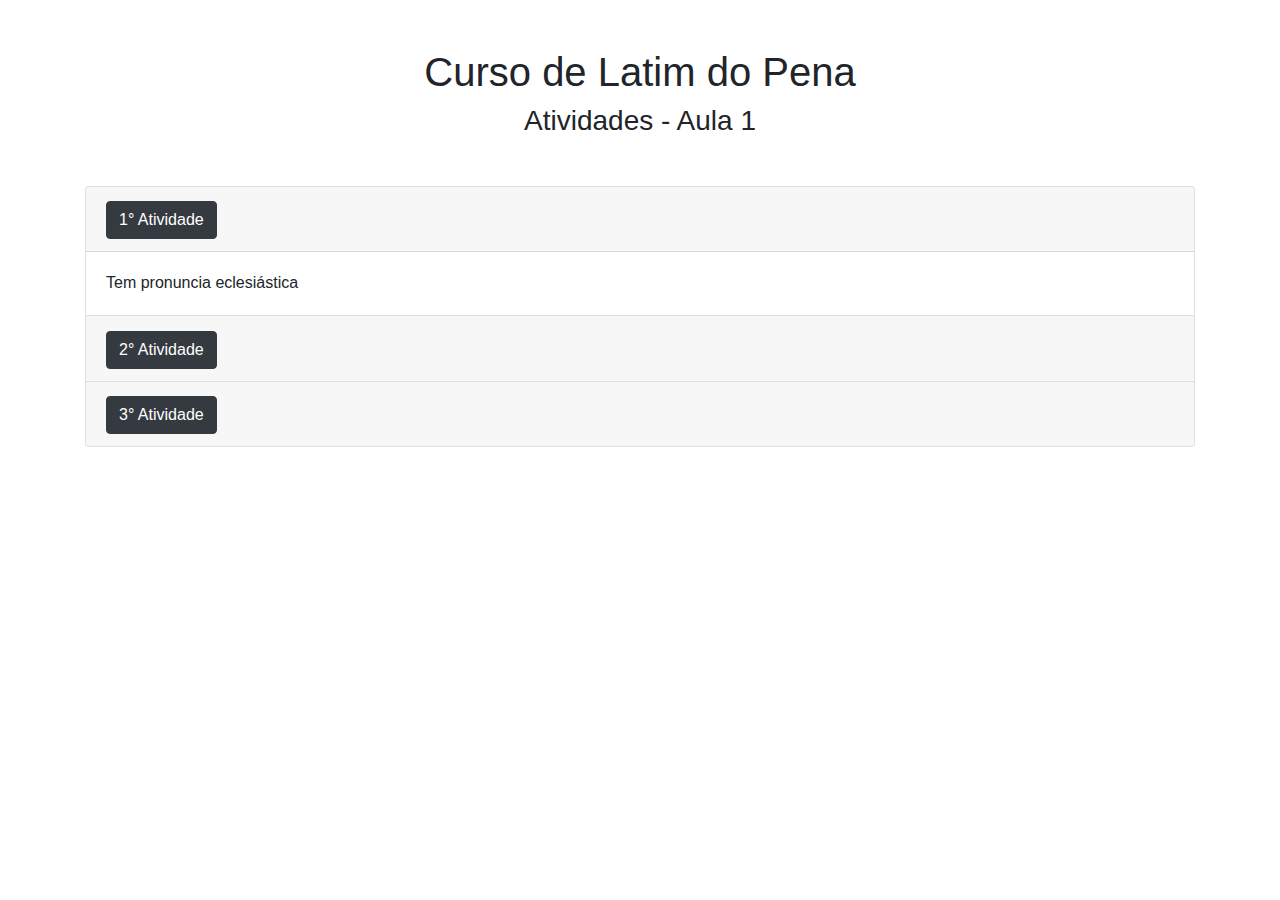
==== aula1.html @ e61cd0f3 "Rename index.html to aula1.html" ====
<!DOCTYPE html>
<html lang="pt-br">
<head>
    <meta charset="UTF-8">
    <meta name="viewport" content="width=device-width, initial-scale=1.0">
    <meta charset="utf-8">
    <title>Aula 1</title>
    <link rel="stylesheet" href="https://stackpath.bootstrapcdn.com/bootstrap/4.4.1/css/bootstrap.min.css" integrity="sha384-Vkoo8x4CGsO3+Hhxv8T/Q5PaXtkKtu6ug5TOeNV6gBiFeWPGFN9MuhOf23Q9Ifjh" crossorigin="anonymous">
    <link href="https://fonts.googleapis.com/css2?family=Monsieur+La+Doulaise&display=swap" rel="stylesheet">
    <link href="https://fonts.googleapis.com/css2?family=Ruthie&display=swap" rel="stylesheet">
    <link rel="stylesheet" href="style.css">
</head>
<body>
    <div class="container">
        <header class="mt-5 mb-5 text-center">
            <h1 class="">Curso de Latim do Pena</h1>
            <h3 class="">Atividades - Aula 1</h3>
        </header>
        <div class="row mb-5">
            <div class="accordion col-12" id="accordionExample">
                <div class="card">
                  <div class="card-header" id="headingOne">
                    <h2 class="mb-0">
                      <button class="btn btn-dark collapsed" type="button" data-toggle="collapse" data-target="#collapseOne" aria-expanded="true" aria-controls="collapseOne">
                        1° Atividade
                      </button>
                    </h2>
                  </div>
              
                  <div id="collapseOne" class="collapse show" aria-labelledby="headingOne" data-parent="#accordionExample">
                    <div class="card-body">
                        Tem pronuncia eclesiástica
                    </div>
                  </div>
                </div>
                <div class="card">
                  <div class="card-header" id="headingTwo">
                    <h2 class="mb-0">
                      <button class="btn btn-dark collapsed" type="button" data-toggle="collapse" data-target="#collapseTwo" aria-expanded="false" aria-controls="collapseTwo">
                        2° Atividade
                      </button>
                    </h2>
                  </div>
                  <div id="collapseTwo" class="collapse" aria-labelledby="headingTwo" data-parent="#accordionExample">
                    <div class="card-body">
                        [3] Terrarum orbis universus in tres dividitur partes, Europam, Asiam, Africam. origo ab occasu solis et Gaditano freto, qua inrumpens oceanus Atlanticus in maria inferiora diffunditur. hinc intranti dexterea Africa est, laeva Europa, inter has Asia. termini amnes Tanais et Nilus.XV p. in longitudinem quas diximus fauces oceani patent,V in latitudinem, a veco Mellaria Hispaniae ad promunturium Africae Album, auctore Turranio Gracile iuxta genito.
                        <br><br>
                        [3] O globo inteiro é dividido em três partes, Europa, Ásia e África. Nossa descrição começa onde o sol se põe e no Estreito de Gades<sup>1</sup>, onde o oceano Atlântico, estourando, é derramado nos mares interiores. Ao entrar desse lado, a África está à direita e a Europa à esquerda; A Ásia fica entre eles<sup>2</sup>; os limites são os rios  Tanais<sup>3</sup> e Nilo. O Estreito do oceano, do qual acabei de falar, se estende por 24 quilômetros de comprimento e  cinco <sup>4</sup> de largura, medidos desde a vila de Mellaria<sup>5</sup> na Espanha até o Album Promontorium<sup>6</sup>ou White Promontory  na África, como aprendemos com Turranius Gracilis, que era nascido nessa vizinhança.
                        <br><br>
                        <ul class="list-group ">
                            <li class="list-group-item">1 Agora, o Estreito de Gibraltar.</li>
                            <li class="list-group-item">2 Isso é dito mais especialmente em referência às partes ocidentais da Ásia, a única porção que era  perfeitamente conhecida pelos antigos. Seu significado é que a Ásia, como parte do globo, não fica tão ao   norte como na Europa, nem tão ao sul quanto à África.
                            </li>
                            <li class="list-group-item">3 Agora o Don. Geralmente era encarado como a fronteira entre a Europa e a Ásia. O significado de Plínio   parece ser que os Tanais dividem a Ásia da Europa e o Nilo, a Ásia da África, mais especialmente porque a   parte a oeste do Nilo às vezes era considerada pertencente à Ásia. No entanto, foi sugerido que ele pretende   atribuir esses rios como os limites extremos do leste do mar interno ou do Mediterrâneo.
                            </li>
                            <li class="list-group-item">4 Em nenhum lugar o Estreito tem menos de dez milhas de largura; embora D'Anville faça com que a largura seja pouco menos de oito quilômetros. Esta passagem do nosso autor provavelmente está em um estado corrupto.
                            </li>
                            <li class="list-group-item">5 Isso provavelmente ficou próximo ao local da cidade de Tarifa nos dias de hoje.</li>
                            <li class="list-group-item">6 Provavelmente o ponto chamado 'Punta del Sainar' nos dias atuais.</li>
                          </ul>
                    </div>
                  </div>
                </div>
                <div class="card">
                  <div class="card-header" id="headingThree">
                    <h2 class="mb-0">
                      <button class="btn btn-dark collapsed" type="button" data-toggle="collapse" data-target="#collapseThree" aria-expanded="false" aria-controls="collapseThree">
                        3° Atividade
                      </button>
                    </h2>
                  </div>
                  <div id="collapseThree" class="collapse" aria-labelledby="headingThree" data-parent="#accordionExample">
                    <div class="card-body">
                        <ul class="list-group ">
                            <li class="list-group-item">1. Universo - ūnĭversus -> todo, tudo, inteiro</li>
                            <li class="list-group-item">Lunático - vem de “lunaticus”, que é um adjetivo usado para descrever alguém associado ou   que pertence a  “luna”, ou lua. Só que para os romanos, a lua era capaz de causar insanidade temporária, então  os lunáticos  seriam loucos.
                            </li>
                            <li class="list-group-item">3. Músculo - Vem de “musculus”, o diminutivo da palavra mus, que significa rato. Então,   músculo vem da  palavra em latim para “pequeno rato".
                            </li>
                            <li class="list-group-item">4. Seminário - vem de “seminarius”, que significa plantação de semente. Já a palavra  “seminarius” vem da  palavra latina “semen”, que literalmente significa semente, mas que leva as mesmas  conotações que a palavra  “sêmen” tem hoje.
                            </li>
                            <li class="list-group-item">5. Ônibus - vem de "omnibus", que significava “para todos”.</li>
                            <li class="list-group-item">6. Prematuro - vem de "praematuro", formado de prae, antes + maturu, maduro.</li>
                            <li class="list-group-item">7. Precoce - vem de "praecoce", formado de prae, antes + coquere,  cozinhar, amadurecer.</li>
                          </ul>
                    </div>
                  </div>
                </div>
              </div>
        </div>
    </div>

    <script src="https://code.jquery.com/jquery-3.4.1.slim.min.js" integrity="sha384-J6qa4849blE2+poT4WnyKhv5vZF5SrPo0iEjwBvKU7imGFAV0wwj1yYfoRSJoZ+n" crossorigin="anonymous"></script>
<script src="https://cdn.jsdelivr.net/npm/popper.js@1.16.0/dist/umd/popper.min.js" integrity="sha384-Q6E9RHvbIyZFJoft+2mJbHaEWldlvI9IOYy5n3zV9zzTtmI3UksdQRVvoxMfooAo" crossorigin="anonymous"></script>
<script src="https://stackpath.bootstrapcdn.com/bootstrap/4.4.1/js/bootstrap.min.js" integrity="sha384-wfSDF2E50Y2D1uUdj0O3uMBJnjuUD4Ih7YwaYd1iqfktj0Uod8GCExl3Og8ifwB6" crossorigin="anonymous"></script>
</body>
</html>
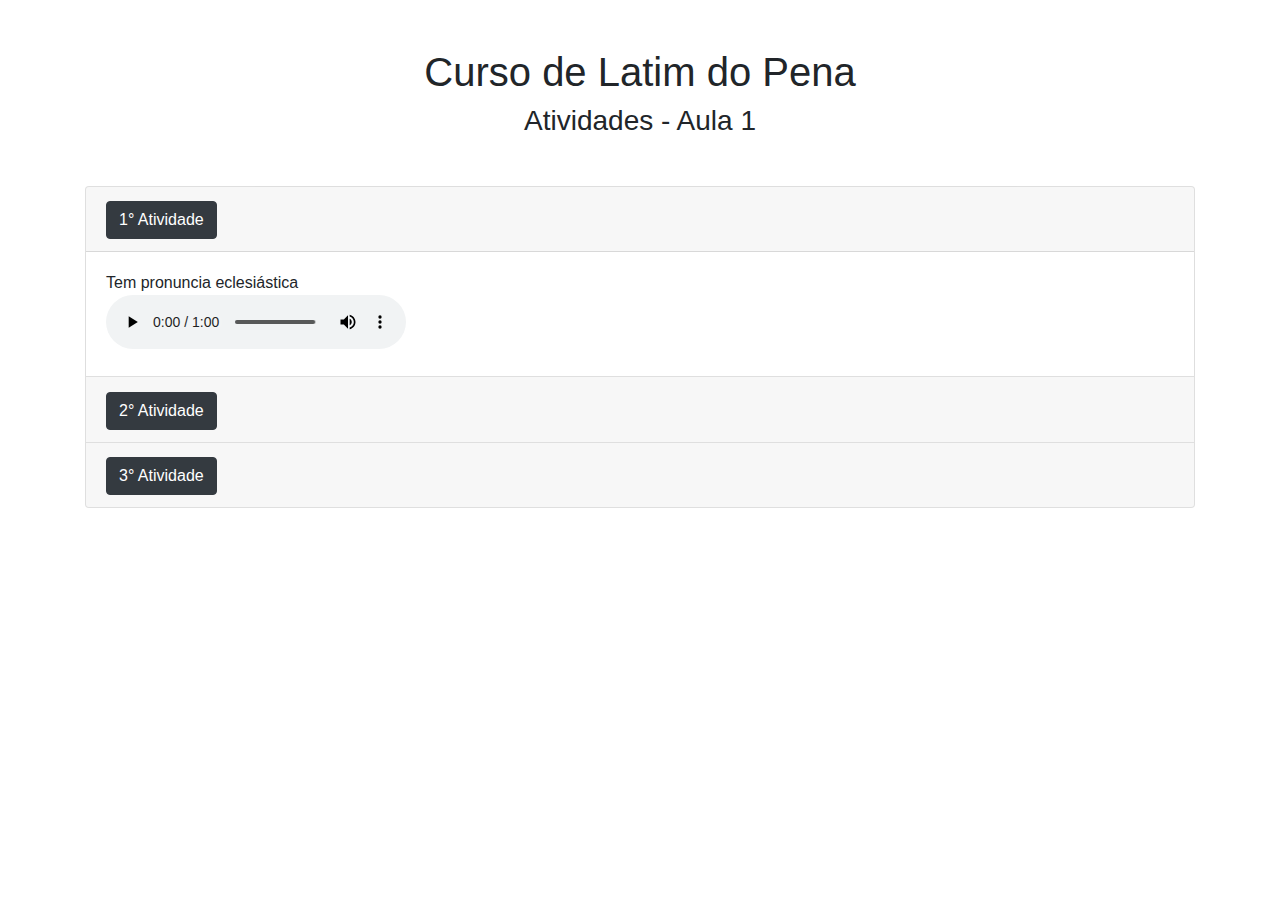
==== commit 891ae864: "audio" ====
--- a/aula1.html
+++ b/aula1.html
@@ -29,7 +29,11 @@
               
                   <div id="collapseOne" class="collapse show" aria-labelledby="headingOne" data-parent="#accordionExample">
                     <div class="card-body">
-                        Tem pronuncia eclesiástica
+                        Tem pronuncia eclesiástica </br>
+                        <audio controls>
+                          <source src="o_fortuna_thiag0mf.mp3" type="audio/mpeg">
+                          Your browser does not support the audio tag.
+                        </audio>
                     </div>
                   </div>
                 </div>
@@ -73,7 +77,7 @@
                     <div class="card-body">
                         <ul class="list-group ">
                             <li class="list-group-item">1. Universo - ūnĭversus -> todo, tudo, inteiro</li>
-                            <li class="list-group-item">Lunático - vem de “lunaticus”, que é um adjetivo usado para descrever alguém associado ou   que pertence a  “luna”, ou lua. Só que para os romanos, a lua era capaz de causar insanidade temporária, então  os lunáticos  seriam loucos.
+                            <li class="list-group-item">2. Lunático - vem de “lunaticus”, que é um adjetivo usado para descrever alguém associado ou   que pertence a  “luna”, ou lua. Só que para os romanos, a lua era capaz de causar insanidade temporária, então  os lunáticos  seriam loucos.
                             </li>
                             <li class="list-group-item">3. Músculo - Vem de “musculus”, o diminutivo da palavra mus, que significa rato. Então,   músculo vem da  palavra em latim para “pequeno rato".
                             </li>
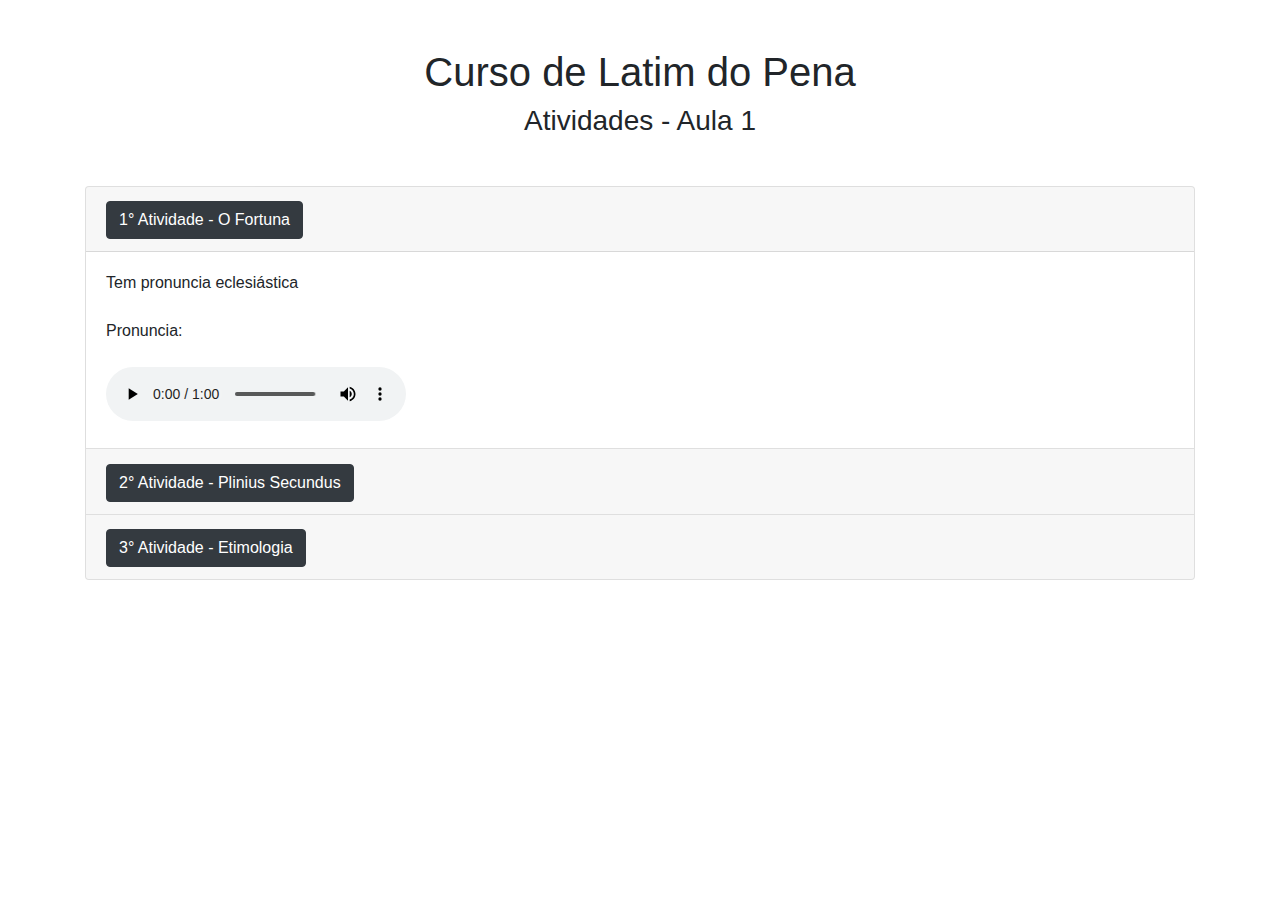
==== commit 10ad93e0: "ajustes" ====
--- a/aula1.html
+++ b/aula1.html
@@ -22,14 +22,15 @@
                   <div class="card-header" id="headingOne">
                     <h2 class="mb-0">
                       <button class="btn btn-dark collapsed" type="button" data-toggle="collapse" data-target="#collapseOne" aria-expanded="true" aria-controls="collapseOne">
-                        1° Atividade
+                        1° Atividade - O Fortuna
                       </button>
                     </h2>
                   </div>
               
                   <div id="collapseOne" class="collapse show" aria-labelledby="headingOne" data-parent="#accordionExample">
                     <div class="card-body">
-                        Tem pronuncia eclesiástica </br>
+                        Tem pronuncia eclesiástica </br><br>
+                        Pronuncia: <br><br>
                         <audio controls>
                           <source src="o_fortuna_thiag0mf.mp3" type="audio/mpeg">
                           Your browser does not support the audio tag.
@@ -41,7 +42,7 @@
                   <div class="card-header" id="headingTwo">
                     <h2 class="mb-0">
                       <button class="btn btn-dark collapsed" type="button" data-toggle="collapse" data-target="#collapseTwo" aria-expanded="false" aria-controls="collapseTwo">
-                        2° Atividade
+                        2° Atividade - Plinius Secundus
                       </button>
                     </h2>
                   </div>
@@ -69,7 +70,7 @@
                   <div class="card-header" id="headingThree">
                     <h2 class="mb-0">
                       <button class="btn btn-dark collapsed" type="button" data-toggle="collapse" data-target="#collapseThree" aria-expanded="false" aria-controls="collapseThree">
-                        3° Atividade
+                        3° Atividade - Etimologia
                       </button>
                     </h2>
                   </div>
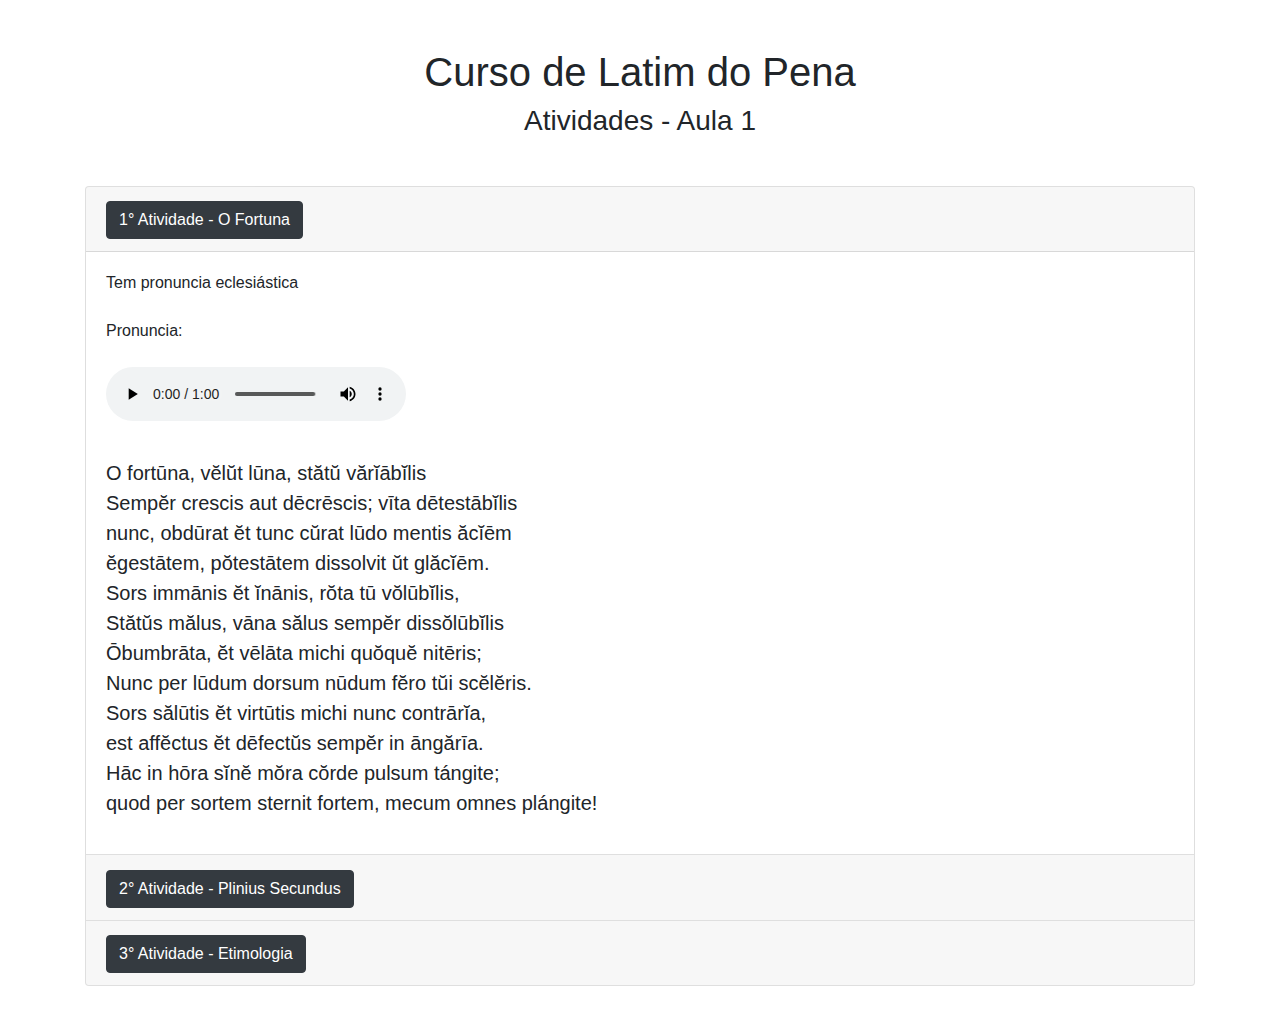
==== commit 1bb97f4c: "letra fortuna" ====
--- a/aula1.html
+++ b/aula1.html
@@ -35,6 +35,22 @@
                           <source src="o_fortuna_thiag0mf.mp3" type="audio/mpeg">
                           Your browser does not support the audio tag.
                         </audio>
+                        <br>
+                        <p class="lead">
+                          <br>O fortūna, vĕlŭt lūna, stătŭ vărĭābĭlis
+                          <br>Sempĕr crescis aut dēcrēscis; vīta dētestābĭlis
+                          <br>nunc, obdūrat ĕt tunc cŭrat lūdo mentis ăcĭēm
+                          <br>ĕgestātem, pŏtestātem dissolvit ŭt glăcĭēm.
+                          <br>Sors immānis ĕt ĭnānis, rŏta tū vŏlūbĭlis,
+                          <br>Stătŭs mălus, vāna sălus sempĕr dissŏlūbĭlis
+                          <br>Ōbumbrāta, ĕt vēlāta michi quŏquĕ nitēris;
+                          <br>Nunc per lūdum dorsum nūdum fĕro tŭi scĕlĕris.
+                          <br>Sors sălūtis ĕt virtūtis michi nunc contrārĭa,
+                          <br>est affĕctus ĕt dēfectŭs sempĕr in āngărīa.
+                          <br>Hāc in hōra sĭnĕ mŏra cŏrde pulsum tángite;
+                          <br>quod per sortem sternit fortem, mecum omnes plángite!
+                        </p>
+                      
                     </div>
                   </div>
                 </div>
